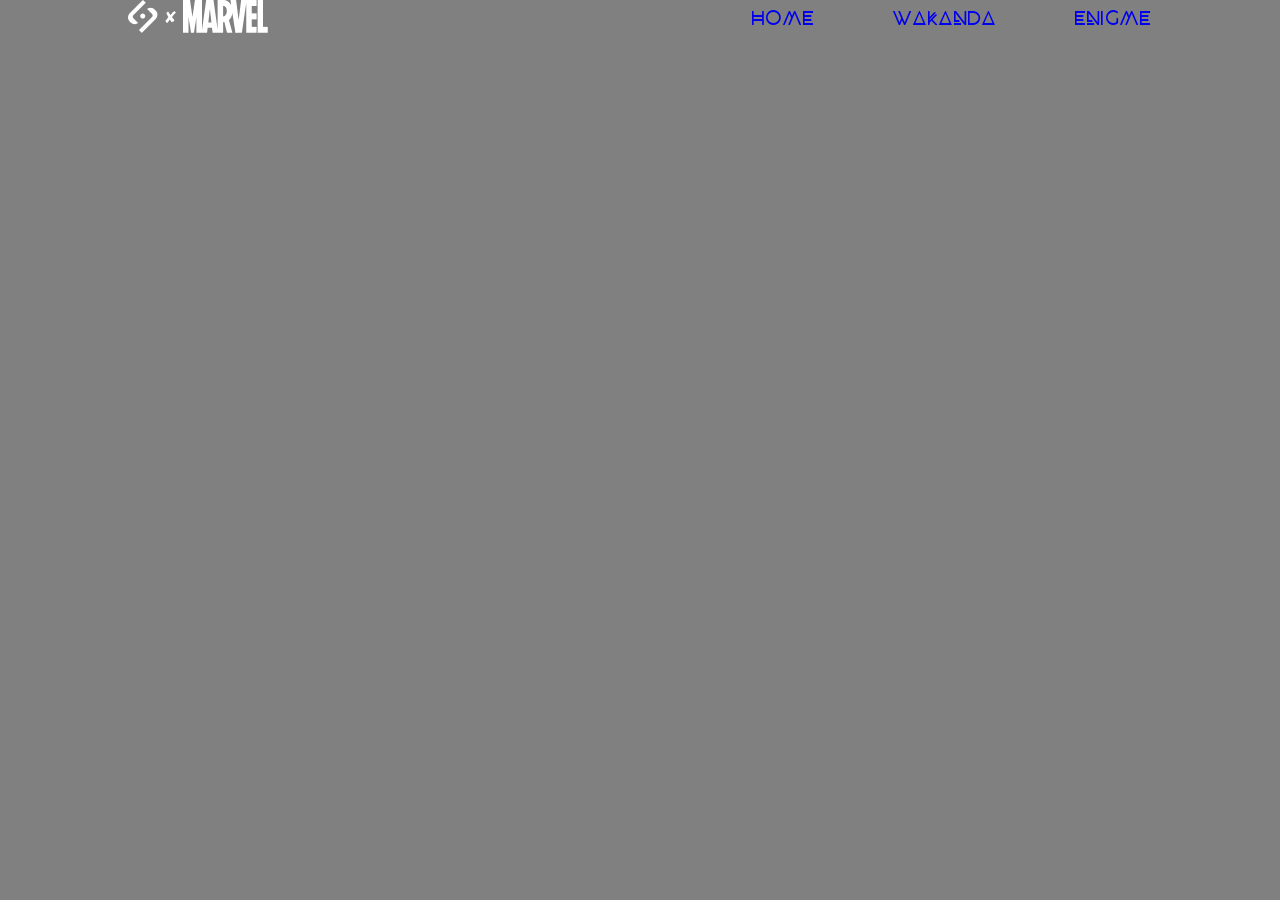
==== index.html @ 82a62320 "Ajout des fichiers pour le projet blackpanther dans le repository" ====
<!DOCTYPE html>
<html lang="en">
<head>
    <meta charset="UTF-8">
    <meta name="viewport" content="width=device-width, initial-scale=1.0">
    <title>Blackpanther T4SU | Home</title>
    <link rel="stylesheet" href="style.css">
</head>
<body>
    <header>
        <nav class="container">
            <div class="icon-header">
                <a href="#"><img src="ASSETS/Illustrations + Logo/All pages/icon_SAYNA.png" alt="Icon sayna"></a>
                <a href="#"><img src="ASSETS/Illustrations + Logo/All pages/icon_x.png" alt="Icon x"></a>
                <a href="http://www.marvel-cineverse.fr/pages/mcu/encyclopedie/personnages/black-panther.html
                "><img src="ASSETS/Illustrations + Logo/All pages/icon_MARVEL.png" alt="Icon Marvel"></a>
            </div> 
            <ul>
                <li><a href="#">Home</a></li>
                <li><a href="#">Wakanda</a></li>
                <li><a href="#">Enigme</a></li>
            </ul>
        </nav>
    </header>
    <main></main>
    <footer></footer>
</body>
</html>
---- style.css ----
@import url('https://fonts.googleapis.com/css2?family=Cantarell:ital,wght@0,400;0,700;1,400;1,700&family=Roboto:ital,wght@0,100;0,300;0,400;0,500;0,700;0,900;1,100;1,300;1,400;1,500;1,700;1,900&display=swap');
@font-face{
    font-family: 'Panthera';
    src: url('/ASSETS/fonts/Panthera/PantheraRegular-MVZ9J.ttf') format('truetype'),
    url('/ASSETS/fonts/Panthera/PantheraRegular-MVZ9J.woff');
    font-weight: normal;
    font-style: normal;
}
@font-face{
    font-family: 'Beyno';
    src: url('/ASSETS/fonts/beyno/BEYNO/BEYNO.ttf'),
    url('/ASSETS/fonts/beyno/BEYNO/BEYNO.woff');
    font-weight: normal;
}
@font-face {
    font-family: 'Wakanda forever';
    src: url('/ASSETS/fonts/wakanda_forever/WakandaForever-Regular.ttf'),
    url('/ASSETS/fonts/wakanda_forever/WakandaForever-Regular.woff');
    font-weight: normal;
}

* {
    margin: 0;
    padding: 0;
    box-sizing: border-box;
}
html{
    font-size: 1em;
}

body{
    background: gray;
}
/* Section hero*/
.container{
    width: 80%;
    margin: 0 auto;
}
nav{
    display: flex;
    justify-content: space-between;
    align-items: center;
    flex-wrap: wrap;
    
}
nav .icon-header{
    display: flex;
    gap:  0.375rem;
    justify-content: space-between;
    align-items: center;
    
    
}

nav ul{
    display: flex;
    justify-content: space-around;
    gap:4.875rem;
    align-items: center;
    list-style: none;
    flex-wrap: wrap;
}
ul li a{
    text-decoration: none;
    text-transform: uppercase;
    font-size: 1.25em;
    line-height: 1.25em;
    font-family:'Beyno';
    
}
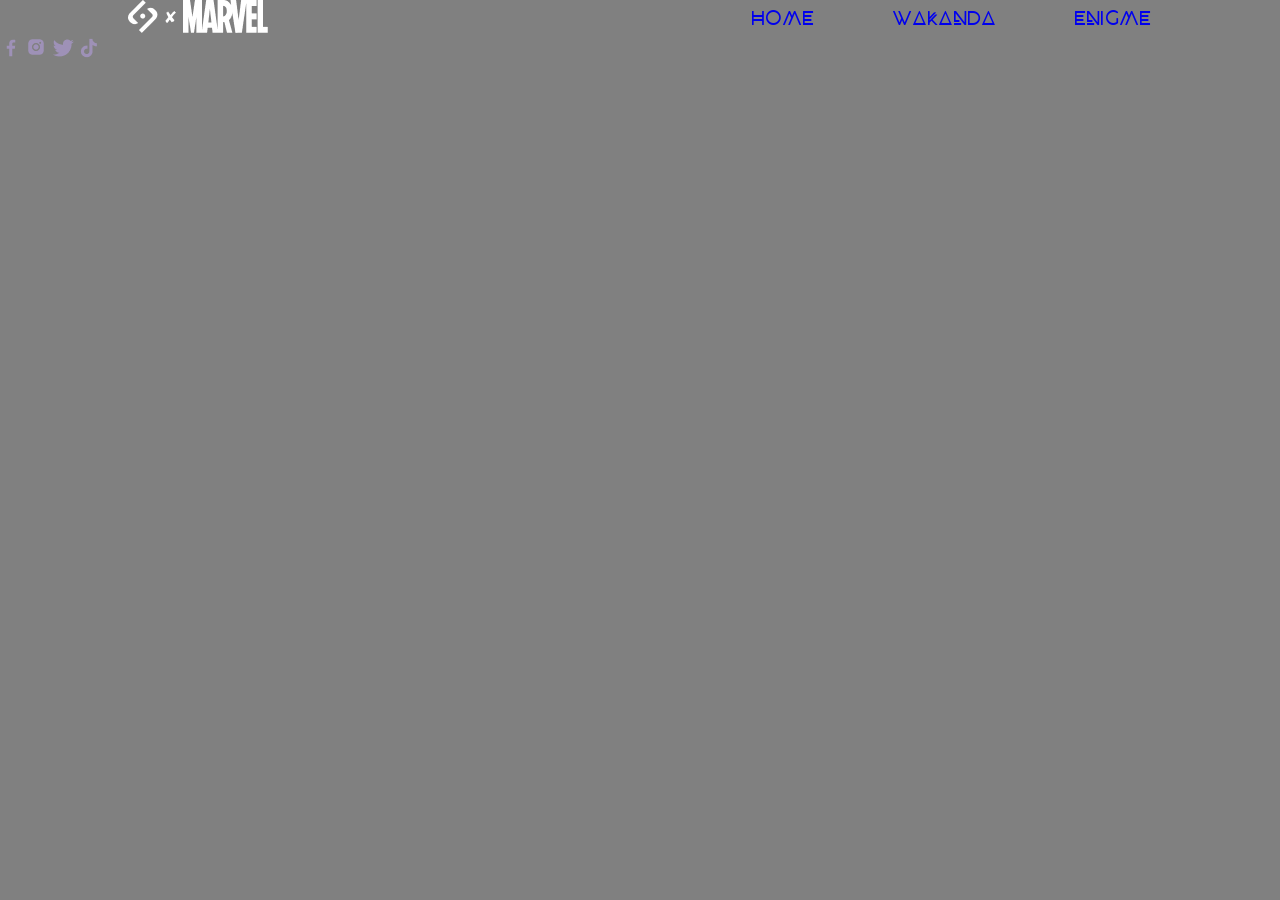
==== commit 7158ee50: "Ajout des éléments icons dans la section header" ====
--- a/index.html
+++ b/index.html
@@ -8,21 +8,30 @@
 </head>
 <body>
     <header>
+        <!-- Menu home -->
         <nav class="container">
             <div class="icon-header">
-                <a href="#"><img src="ASSETS/Illustrations + Logo/All pages/icon_SAYNA.png" alt="Icon sayna"></a>
+                <a href="http://www.marvel-cineverse.fr/pages/mcu/encyclopedie/personnages/black-panther.html"><img src="ASSETS/Illustrations + Logo/All pages/icon_SAYNA.png" alt="Icon sayna"></a>
                 <a href="#"><img src="ASSETS/Illustrations + Logo/All pages/icon_x.png" alt="Icon x"></a>
                 <a href="http://www.marvel-cineverse.fr/pages/mcu/encyclopedie/personnages/black-panther.html
                 "><img src="ASSETS/Illustrations + Logo/All pages/icon_MARVEL.png" alt="Icon Marvel"></a>
             </div> 
             <ul>
-                <li><a href="#">Home</a></li>
+                <li><a href="index.html">Home</a></li>
                 <li><a href="#">Wakanda</a></li>
                 <li><a href="#">Enigme</a></li>
             </ul>
         </nav>
     </header>
-    <main></main>
+    <main>
+        <!-- les icones réseaux sociaux -->
+         <div class="social-media">
+            <a href="#"><img src="/ASSETS/Illustrations + Logo/All pages/icon_facebook.png" alt="Icon facebook"></a>
+            <a href="#"><img src="/ASSETS/Illustrations + Logo/All pages/icon_instagram.png" alt="icon_instagram"></a>
+            <a href="#"><img src="/ASSETS/Illustrations + Logo/All pages/icon_twitter.png" alt="Icon twitter"></a>
+            <a href="#"><img src="/ASSETS/Illustrations + Logo/All pages/icon_tiktok.png" alt="Icon tiktok"></a>
+         </div>
+    </main>
     <footer></footer>
 </body>
 </html>
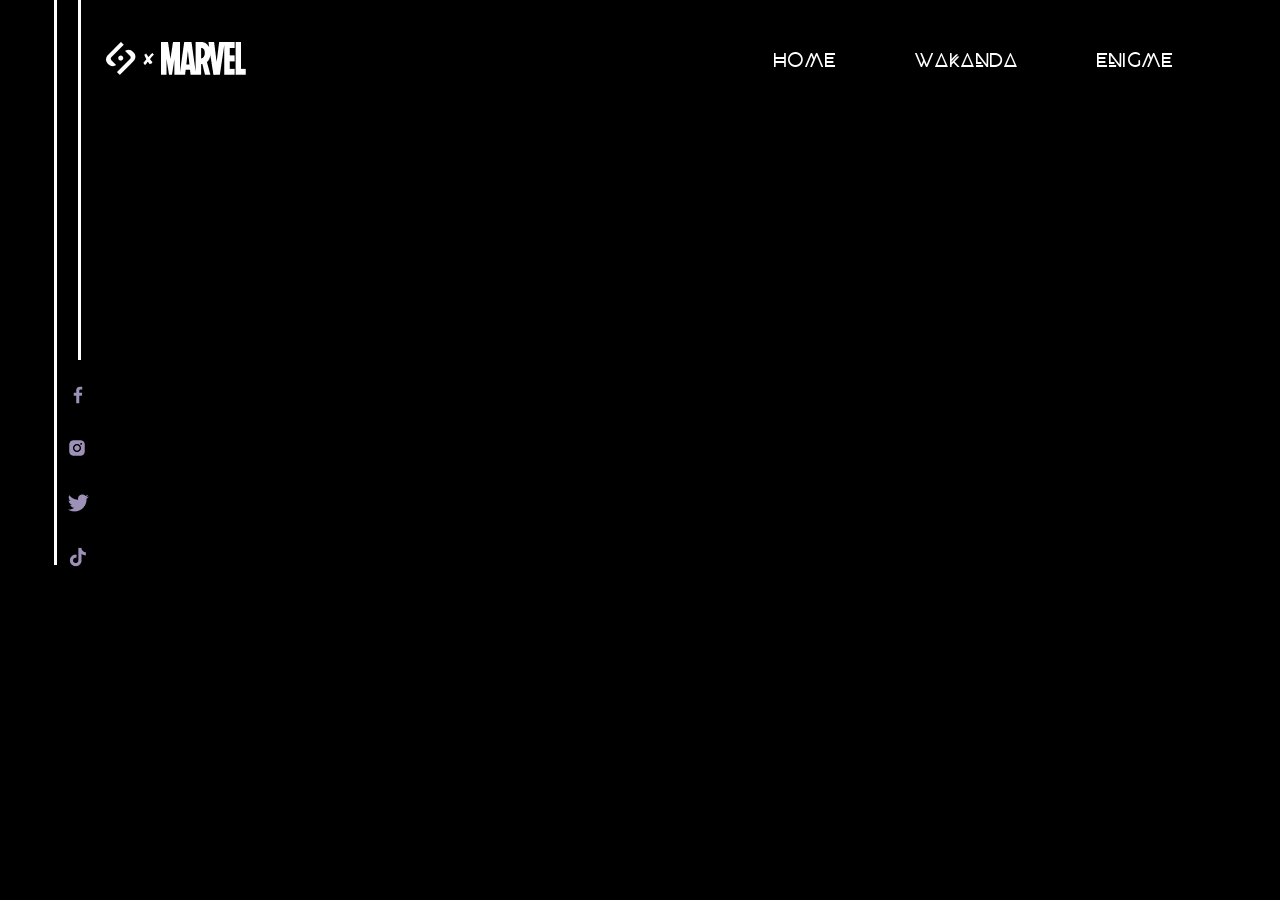
==== commit 1ef2085e: "Ajout des lignes verticales et de leur style dans le header" ====
--- a/index.html
+++ b/index.html
@@ -25,6 +25,10 @@
     </header>
     <main>
         <!-- les icones réseaux sociaux -->
+         
+            <div class="ligne left"></div>
+            <div class=" ligne right"></div>
+          
          <div class="social-media">
             <a href="#"><img src="/ASSETS/Illustrations + Logo/All pages/icon_facebook.png" alt="Icon facebook"></a>
             <a href="#"><img src="/ASSETS/Illustrations + Logo/All pages/icon_instagram.png" alt="icon_instagram"></a>
--- a/style.css
+++ b/style.css
@@ -18,6 +18,9 @@
     url('/ASSETS/fonts/wakanda_forever/WakandaForever-Regular.woff');
     font-weight: normal;
 }
+:root{
+    --white-color:#FFFFFF;
+}
 
 * {
     margin: 0;
@@ -29,11 +32,15 @@
 }
 
 body{
-    background: gray;
+    background: linear-gradient(0deg, #000000, #000000),
+    radial-gradient(126.67% 350.28% at -21.35% 0%, #11213F 0%, #0B0B0B 39.1%, rgba(2, 23, 64, 0.837641) 94.57%, rgba(2, 23, 64, 0) 100%) /* warning: gradient uses a rotation that is not supported by CSS and may not behave as expected */;
+    position: relative;
+    
+
 }
-/* Section hero*/
+/* Design menu home*/
 .container{
-    width: 80%;
+    width: 90%;
     margin: 0 auto;
 }
 nav{
@@ -41,6 +48,7 @@
     justify-content: space-between;
     align-items: center;
     flex-wrap: wrap;
+    padding:2.625rem ;
     
 }
 nav .icon-header{
@@ -48,8 +56,15 @@
     gap:  0.375rem;
     justify-content: space-between;
     align-items: center;
-    
-    
+    }
+    nav .icon-header a{
+        display: inline-block;  /* Permet d'appliquer des styles de bloc */
+        background: transparent;  /* Pas de fond derrière les icônes */ 
+    }
+  
+nav .icon-header:hover{
+    filter: brightness(1.2) drop-shadow(2px 4px 10px rgba(255, 255, 255, 0.7));
+
 }
 
 nav ul{
@@ -65,6 +80,48 @@
     text-transform: uppercase;
     font-size: 1.25em;
     line-height: 1.25em;
+    outline: nones;
     font-family:'Beyno';
+    color: var(--white-color);
+    transition: color 300ms ease-out, text-decoration 300ms ease-out;
+    
+}
+ul li a:visited{
+    text-decoration: underline;
+}
+
+ul li a:hover{
+    color:rgba(158, 145, 183, 1);
+    font-weight: 400;
+    text-decoration: underline;   
+
+}
+/* design social media */
+.social-media{
+    display: flex;
+    flex-direction: column;
+    align-items: center;
+    position: fixed;
+    left: 4.18rem;  /* 67px */
+    top: 23.125rem;   /* 370px */
+    gap: 1.75rem;  
+    margin-top: 14px;   /* 28px */
+    
+}
+/* design lignes vertical */
+.left{
+    border-left: 3px solid #FFFFFF;
+    position: absolute;
+    height: 615px;
+    margin-left: 54px;
+    top: -50px;
+    
+}
+.right {
+    border-left: 3px solid #FFFFFF;
+    position: absolute;
+    height: 410px;
+    margin-left: 78px;
+    top: -50px;
     
 }
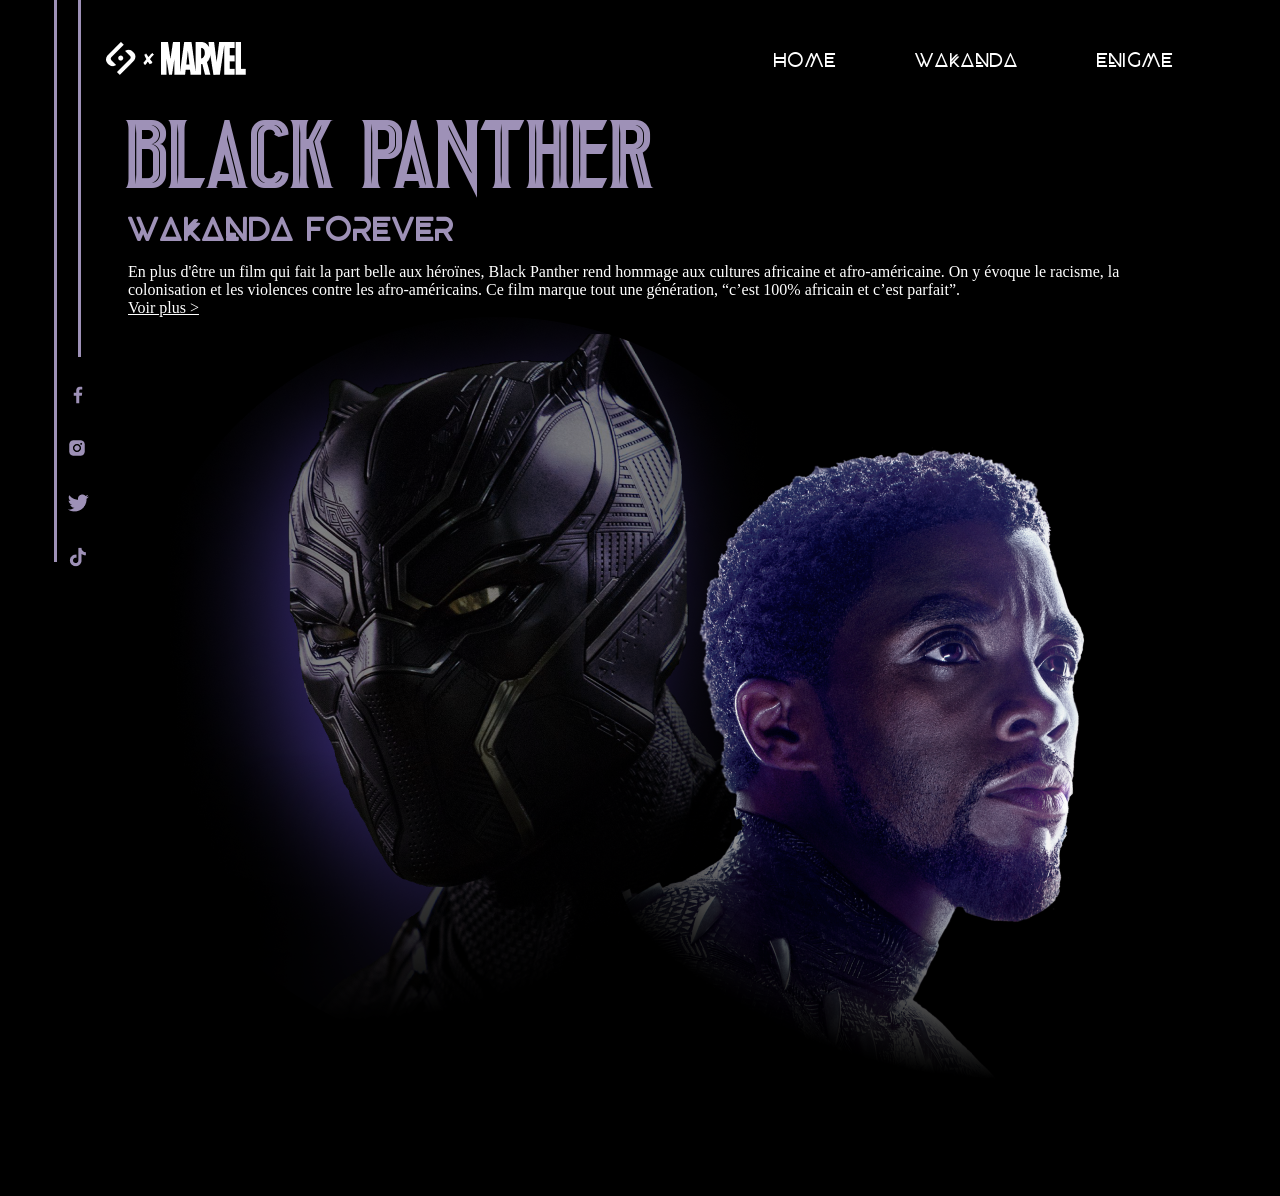
==== commit 69967c4a: "Ajout du contenu et des styles pour la section hero" ====
--- a/index.html
+++ b/index.html
@@ -24,17 +24,40 @@
         </nav>
     </header>
     <main>
+        <!-- Lignes verticales -->
+        <div class="left-line"></div>
+        <div class="right-line"></div>
+        
         <!-- les icones réseaux sociaux -->
-         
-            <div class="ligne left"></div>
-            <div class=" ligne right"></div>
-          
          <div class="social-media">
             <a href="#"><img src="/ASSETS/Illustrations + Logo/All pages/icon_facebook.png" alt="Icon facebook"></a>
             <a href="#"><img src="/ASSETS/Illustrations + Logo/All pages/icon_instagram.png" alt="icon_instagram"></a>
             <a href="#"><img src="/ASSETS/Illustrations + Logo/All pages/icon_twitter.png" alt="Icon twitter"></a>
             <a href="#"><img src="/ASSETS/Illustrations + Logo/All pages/icon_tiktok.png" alt="Icon tiktok"></a>
          </div>
+<!-- Section hero -->
+ <section id="hero">
+    <div class="container">
+        <div class="content">
+            <h1> BLACK PANTHER</h1>
+            <h3>WAKANDA FOREVER</h3>
+            <p> 
+                En plus d'être un film qui fait la part belle aux héroïnes,     Black Panther rend 
+                hommage aux cultures africaine et afro-américaine. On y évoque le 
+                racisme, la colonisation et les violences contre les afro-américains. 
+                Ce film marque tout une génération, “c’est 100% africain et c’est parfait”.
+           </p>
+                 <!-- bouton cta -->
+                <div class="cta">
+                <a href="#">Voir plus ></a>
+                </div>
+             
+       </div>
+            <div class="hero-img">
+                <img src="ASSETS/Illustrations + Logo/Accueil/Pantherhome1..png" alt="Photo de black-panther">
+            </div>
+    </div>
+ </section>
     </main>
     <footer></footer>
 </body>
--- a/style.css
+++ b/style.css
@@ -20,6 +20,7 @@
 }
 :root{
     --white-color:#FFFFFF;
+    --lavender-light: #9E91B7;
 }
 
 * {
@@ -91,7 +92,7 @@
 }
 
 ul li a:hover{
-    color:rgba(158, 145, 183, 1);
+    color:var(--lavender-light);
     font-weight: 400;
     text-decoration: underline;   
 
@@ -109,19 +110,84 @@
     
 }
 /* design lignes vertical */
-.left{
-    border-left: 3px solid #FFFFFF;
+.left-line{
+    border-left: 3px solid var(--lavender-light);
     position: absolute;
     height: 615px;
     margin-left: 54px;
-    top: -50px;
+    top: -53px;
+    opacity: 0;
+    animation: slideDown 500ms ease-in 850ms forwards;
+    
     
 }
-.right {
-    border-left: 3px solid #FFFFFF;
+.right-line {
+    border-left: 3px solid var(--lavender-light);
     position: absolute;
     height: 410px;
     margin-left: 78px;
-    top: -50px;
+    top: -53px; 
+    opacity: 0;
+    animation: slideDown1 500ms ease-in 850ms forwards;
     
-}+}
+/* Animation des lignes */
+@keyframes slideDown {
+    0% {
+        top: -615px; /* Position initiale, hors de l'écran */
+        opacity: 0; /* Rend invisible au départ */
+    }
+    15% {
+        opacity: 1; /* Rend la ligne visible avant de descendre */
+    }
+    100% {
+        top: -53px; /* Position finale, descendue */
+        opacity: 1;
+    }
+}
+@keyframes slideDown1 {
+    0% {
+        top: -410px; /* Position initiale, hors de l'écran */
+        opacity: 0; /* Rend invisible au départ */
+    }
+    15% {
+        opacity: 1; /* Rend la ligne visible avant de descendre */
+    }
+    100% {
+        top: -53px; /* Position finale, descendue */
+        opacity: 1;
+    }
+}
+
+/*  Section hero */
+#hero h1,h3{
+    color:var(--lavender-light);
+}
+#hero h1{
+    font-size:4.25em ;
+    font-family:'Panthera';
+    line-height: 77.71px;
+    font-weight: 400;
+}
+#hero h3{
+    font-size:2em ;
+    font-family: 'Beyno';
+    line-height: 2em;
+    
+}
+.content p{
+     color:var(--white-color) ;
+     font-size: 1em;
+     font-family: 'Cantarell';
+}
+#hero .cta a{
+    color: var(--white-color);
+}
+#hero .container{
+    width: 80%;
+    margin: 0 auto;
+    
+   
+}
+
+
